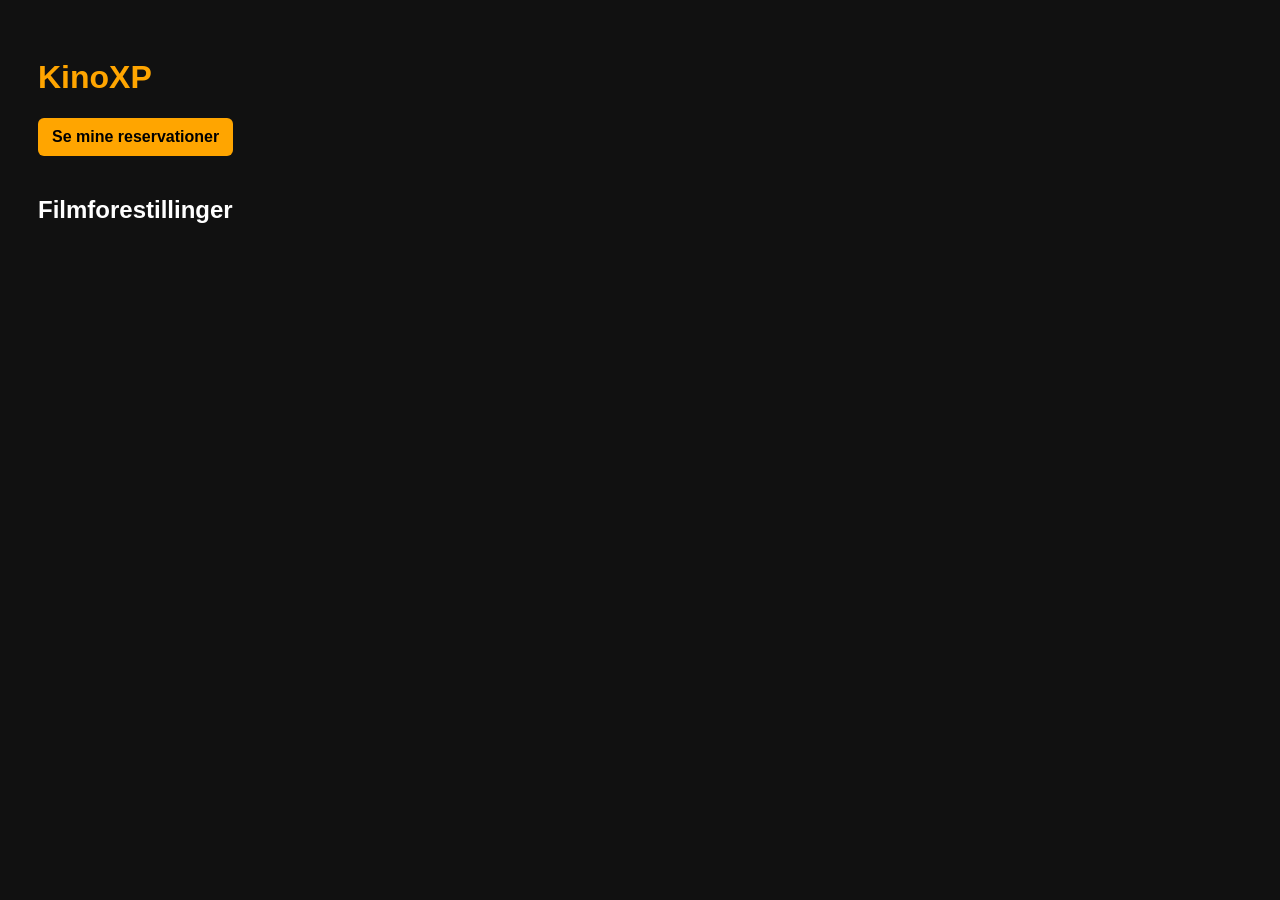
==== src/main/resources/static/index.html @ eb42682c "se min res" ====
<!DOCTYPE html>
<html lang="da">
<head>
    <meta charset="UTF-8">
    <title>KinoXP</title>
    <link rel="stylesheet" href="style.css">
</head>
<body>

<h1>KinoXP</h1>

<a href="reservationer.html" class="knap-link">Se mine reservationer</a>

<h2>Filmforestillinger</h2>
<div id="forestillinger"></div>

<script src="script.js"></script>
</body>
</html>
---- src/main/resources/static/style.css ----
body {
    font-family: Arial, sans-serif;
    background-color: #111;
    color: white;
    padding: 30px;
}

h1 {
    color: orange;
}

#forestillinger div {
    background-color: #222;
    padding: 15px;
    margin-bottom: 15px;
    border-radius: 8px;
}

#forestillinger a {
    color: white;
    text-decoration: none;
}

#forestillinger a:hover {
    color: orange;
}

#filmForestillinger div {
    background-color: #222;
    padding: 15px;
    margin-bottom: 15px;
    border-radius: 8px;
}

#filmForestillinger input {
    display: block;
    margin: 8px 0;
    padding: 8px;
    width: 220px;
    border: none;
    border-radius: 6px;
}

#filmForestillinger button {
    background-color: orange;
    color: black;
    border: none;
    padding: 10px 14px;
    font-weight: bold;
    cursor: pointer;
    border-radius: 6px;
}

#filmForestillinger button:hover {
    filter: brightness(0.9);
}

#filmForestillinger p[id^="besked-"] {
    margin-top: 10px;
    color: lightgreen;
}

button {
    background-color: orange;
    color: black;
    border: none;
    padding: 10px 14px;
    margin-bottom: 20px;
    font-weight: bold;
    cursor: pointer;
    border-radius: 6px;
}
.knap-link {
    display: inline-block;
    background-color: orange;
    color: black;
    padding: 10px 14px;
    margin-bottom: 20px;
    text-decoration: none;
    font-weight: bold;
    border-radius: 6px;
}
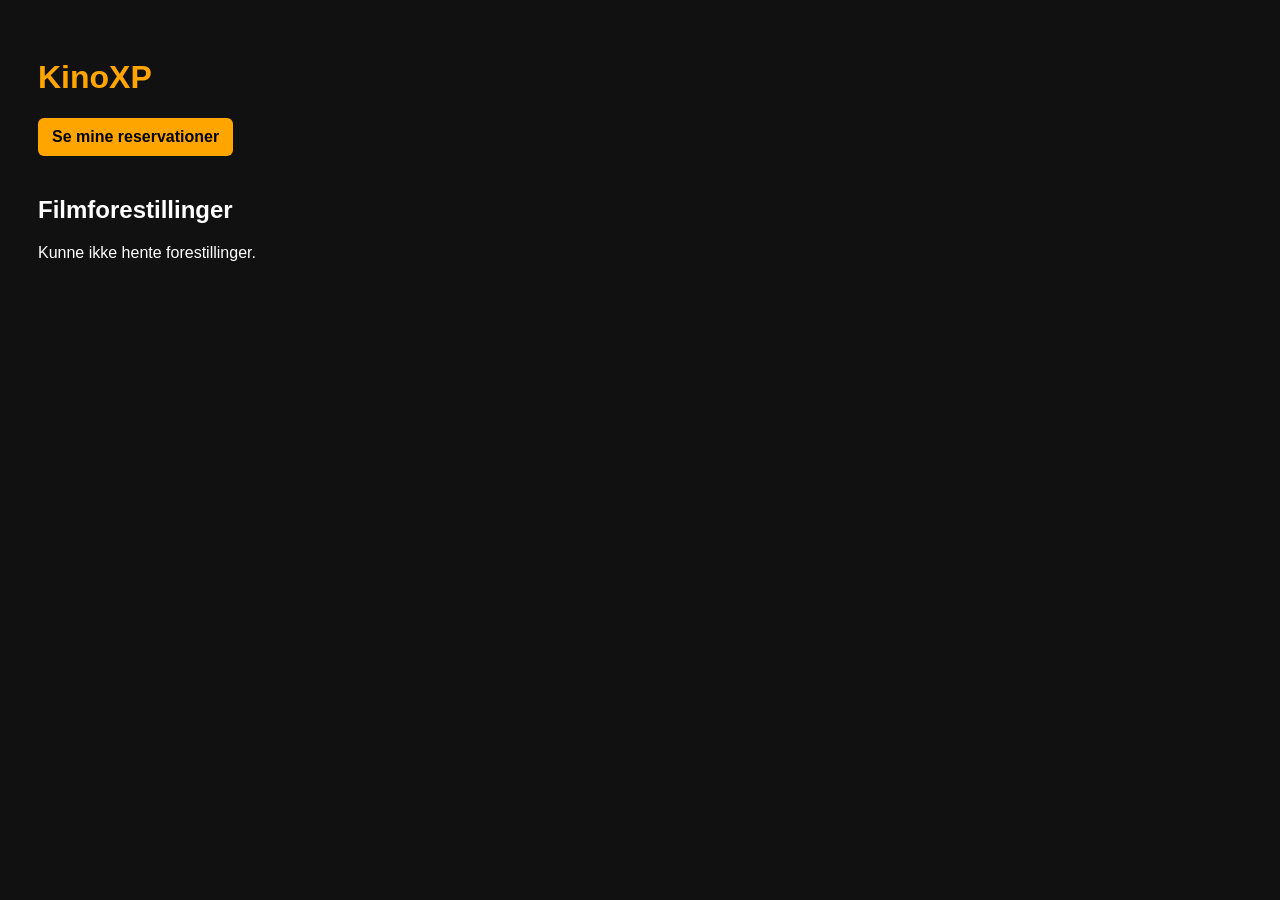
==== commit 8a11f3a9: "Validering af reservationer, 404 for ukendte film og API-tests - Reservationer afvises, hvis navn ma" ====
--- a/src/main/resources/static/index.html
+++ b/src/main/resources/static/index.html
@@ -14,6 +14,7 @@
 <h2>Filmforestillinger</h2>
 <div id="forestillinger"></div>
 
+<script src="faelles.js"></script>
 <script src="script.js"></script>
 </body>
 </html>
--- a/src/main/resources/static/style.css
+++ b/src/main/resources/static/style.css
@@ -55,7 +55,7 @@
     filter: brightness(0.9);
 }
 
-#filmForestillinger p[id^="besked-"] {
+.besked-ok {
     margin-top: 10px;
     color: lightgreen;
 }
@@ -79,4 +79,15 @@
     text-decoration: none;
     font-weight: bold;
     border-radius: 6px;
-}+}
+.besked-fejl {
+    margin-top: 10px;
+    color: #ff6b6b;
+}
+
+#reservationer div {
+    background-color: #222;
+    padding: 15px;
+    margin-bottom: 15px;
+    border-radius: 8px;
+}
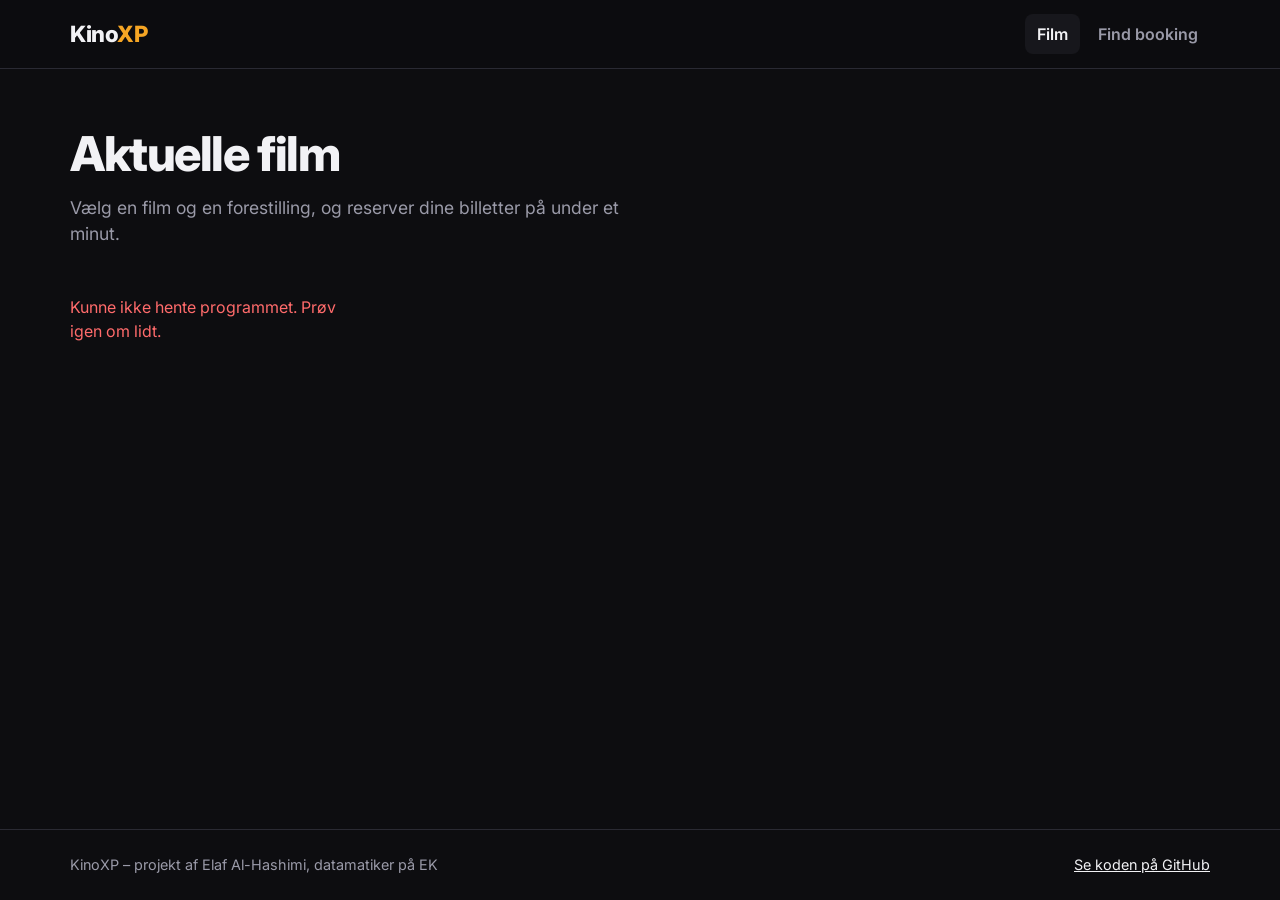
==== commit 9bafeba9: "Nyt design, ledige pladser og bookingkoder - Nyt design med topbar, plakatgitter, filmside og footer" ====
--- a/src/main/resources/static/index.html
+++ b/src/main/resources/static/index.html
@@ -2,19 +2,41 @@
 <html lang="da">
 <head>
     <meta charset="UTF-8">
-    <title>KinoXP</title>
+    <meta name="viewport" content="width=device-width, initial-scale=1">
+    <title>KinoXP – Biograf</title>
+    <link rel="preconnect" href="https://fonts.googleapis.com">
+    <link rel="stylesheet" href="https://fonts.googleapis.com/css2?family=Inter:wght@400;600;700;800&display=swap">
     <link rel="stylesheet" href="style.css">
 </head>
 <body>
 
-<h1>KinoXP</h1>
+<header class="topbar">
+    <div class="topbar-indhold">
+        <a href="index.html" class="logo">Kino<span>XP</span></a>
+        <nav class="menu">
+            <a href="index.html" class="aktiv">Film</a>
+            <a href="booking.html">Find booking</a>
+        </nav>
+    </div>
+</header>
 
-<a href="reservationer.html" class="knap-link">Se mine reservationer</a>
+<main>
+    <section class="hero">
+        <h1>Aktuelle film</h1>
+        <p>Vælg en film og en forestilling, og reserver dine billetter på under et minut.</p>
+    </section>
 
-<h2>Filmforestillinger</h2>
-<div id="forestillinger"></div>
+    <div id="film" class="film-gitter"></div>
+</main>
+
+<footer>
+    <div class="footer-indhold">
+        <span>KinoXP – projekt af Elaf Al-Hashimi, datamatiker på EK</span>
+        <a href="https://github.com/elaf0016/KinoXPElaf">Se koden på GitHub</a>
+    </div>
+</footer>
 
 <script src="faelles.js"></script>
 <script src="script.js"></script>
 </body>
-</html>+</html>
--- a/src/main/resources/static/style.css
+++ b/src/main/resources/static/style.css
@@ -1,93 +1,484 @@
+:root {
+    --baggrund: #0d0d10;
+    --flade: #17171c;
+    --flade-hover: #1f1f26;
+    --kant: #2a2a33;
+    --tekst: #f2f2f5;
+    --daempet: #9a9aa8;
+    --accent: #f5a524;
+    --accent-moerk: #d98c0d;
+    --ok: #3ecf8e;
+    --fejl: #ff6b6b;
+    --radius: 12px;
+    --bredde: 1180px;
+}
+
+* {
+    box-sizing: border-box;
+}
+
 body {
-    font-family: Arial, sans-serif;
-    background-color: #111;
-    color: white;
-    padding: 30px;
-}
-
-h1 {
-    color: orange;
-}
-
-#forestillinger div {
-    background-color: #222;
-    padding: 15px;
-    margin-bottom: 15px;
+    margin: 0;
+    font-family: "Inter", system-ui, -apple-system, "Segoe UI", Roboto, sans-serif;
+    background: var(--baggrund);
+    color: var(--tekst);
+    line-height: 1.5;
+    min-height: 100vh;
+    display: flex;
+    flex-direction: column;
+}
+
+a {
+    color: inherit;
+}
+
+main {
+    flex: 1;
+    width: 100%;
+    max-width: var(--bredde);
+    margin: 0 auto;
+    padding: 32px 20px 64px;
+}
+
+h1, h2, h3 {
+    line-height: 1.2;
+    margin: 0 0 12px;
+}
+
+/* ---------- Topbar ---------- */
+
+.topbar {
+    position: sticky;
+    top: 0;
+    z-index: 10;
+    background: rgba(13, 13, 16, 0.85);
+    backdrop-filter: blur(10px);
+    border-bottom: 1px solid var(--kant);
+}
+
+.topbar-indhold {
+    max-width: var(--bredde);
+    margin: 0 auto;
+    padding: 14px 20px;
+    display: flex;
+    align-items: center;
+    justify-content: space-between;
+    gap: 16px;
+}
+
+.logo {
+    font-size: 1.4rem;
+    font-weight: 800;
+    letter-spacing: -0.02em;
+    text-decoration: none;
+}
+
+.logo span {
+    color: var(--accent);
+}
+
+.menu {
+    display: flex;
+    gap: 6px;
+}
+
+.menu a {
+    text-decoration: none;
+    color: var(--daempet);
+    font-weight: 600;
+    padding: 8px 12px;
     border-radius: 8px;
 }
 
-#forestillinger a {
-    color: white;
-    text-decoration: none;
-}
-
-#forestillinger a:hover {
-    color: orange;
-}
-
-#filmForestillinger div {
-    background-color: #222;
-    padding: 15px;
-    margin-bottom: 15px;
+.menu a:hover,
+.menu a.aktiv {
+    color: var(--tekst);
+    background: var(--flade);
+}
+
+/* ---------- Forside ---------- */
+
+.hero {
+    padding: 24px 0 32px;
+}
+
+.hero h1 {
+    font-size: clamp(2rem, 5vw, 3rem);
+    font-weight: 800;
+    letter-spacing: -0.03em;
+}
+
+.hero p {
+    color: var(--daempet);
+    font-size: 1.1rem;
+    max-width: 560px;
+    margin: 0;
+}
+
+.film-gitter {
+    display: grid;
+    grid-template-columns: repeat(auto-fill, minmax(220px, 1fr));
+    gap: 24px;
+}
+
+.film-kort {
+    background: var(--flade);
+    border: 1px solid var(--kant);
+    border-radius: var(--radius);
+    overflow: hidden;
+    display: flex;
+    flex-direction: column;
+    transition: transform 0.15s ease, border-color 0.15s ease;
+}
+
+.film-kort:hover {
+    transform: translateY(-4px);
+    border-color: var(--accent);
+}
+
+.film-kort .plakat {
+    display: block;
+    aspect-ratio: 2 / 3;
+    background: var(--flade-hover);
+}
+
+.film-kort img {
+    width: 100%;
+    height: 100%;
+    object-fit: cover;
+    display: block;
+}
+
+.film-kort-indhold {
+    padding: 14px 16px 16px;
+    display: flex;
+    flex-direction: column;
+    gap: 10px;
+    flex: 1;
+}
+
+.film-kort h3 {
+    font-size: 1.05rem;
+    margin: 0;
+}
+
+.film-kort h3 a {
+    text-decoration: none;
+}
+
+.film-kort h3 a:hover {
+    color: var(--accent);
+}
+
+/* ---------- Mærker og tider ---------- */
+
+.info-linje {
+    display: flex;
+    flex-wrap: wrap;
+    align-items: center;
+    gap: 8px;
+    color: var(--daempet);
+    font-size: 0.9rem;
+}
+
+.maerke {
+    display: inline-block;
+    font-size: 0.75rem;
+    font-weight: 700;
+    padding: 2px 8px;
+    border-radius: 999px;
+    border: 1px solid var(--kant);
+    color: var(--tekst);
+}
+
+.maerke.alder {
+    background: var(--accent);
+    border-color: var(--accent);
+    color: #111;
+}
+
+.tider {
+    display: flex;
+    flex-wrap: wrap;
+    gap: 6px;
+    margin-top: auto;
+}
+
+.tid {
+    display: inline-flex;
+    flex-direction: column;
+    align-items: center;
+    text-decoration: none;
+    font-size: 0.8rem;
+    padding: 6px 10px;
     border-radius: 8px;
-}
-
-#filmForestillinger input {
+    background: var(--flade-hover);
+    border: 1px solid var(--kant);
+    line-height: 1.2;
+}
+
+.tid strong {
+    font-size: 0.95rem;
+}
+
+.tid small {
+    color: var(--daempet);
+}
+
+a.tid:hover {
+    border-color: var(--accent);
+}
+
+/* ---------- Filmside ---------- */
+
+.tilbage {
+    display: inline-block;
+    color: var(--daempet);
+    text-decoration: none;
+    margin-bottom: 20px;
+}
+
+.tilbage:hover {
+    color: var(--tekst);
+}
+
+.film-top {
+    display: grid;
+    grid-template-columns: 280px 1fr;
+    gap: 40px;
+    align-items: start;
+}
+
+.film-top img {
+    width: 100%;
+    border-radius: var(--radius);
     display: block;
-    margin: 8px 0;
-    padding: 8px;
-    width: 220px;
+}
+
+.film-top h1 {
+    font-size: clamp(1.8rem, 4vw, 2.6rem);
+    font-weight: 800;
+    letter-spacing: -0.02em;
+}
+
+.beskrivelse {
+    color: #cfcfd8;
+    font-size: 1.05rem;
+    max-width: 620px;
+}
+
+.sektion {
+    margin-top: 40px;
+}
+
+.sektion h2 {
+    font-size: 1.3rem;
+}
+
+.dag {
+    margin-bottom: 18px;
+}
+
+.dag h3 {
+    font-size: 0.95rem;
+    color: var(--daempet);
+    font-weight: 600;
+    text-transform: capitalize;
+}
+
+.tid-knap {
+    font: inherit;
+    color: inherit;
+    cursor: pointer;
+    min-width: 92px;
+}
+
+.tid-knap:hover:not(:disabled) {
+    border-color: var(--accent);
+}
+
+.tid-knap.valgt {
+    background: var(--accent);
+    border-color: var(--accent);
+    color: #111;
+}
+
+.tid-knap.valgt small {
+    color: #3a2a00;
+}
+
+.tid-knap:disabled {
+    opacity: 0.4;
+    cursor: not-allowed;
+}
+
+/* ---------- Formular og panel ---------- */
+
+.panel {
+    background: var(--flade);
+    border: 1px solid var(--kant);
+    border-radius: var(--radius);
+    padding: 24px;
+    max-width: 520px;
+}
+
+.panel p {
+    color: var(--daempet);
+    margin-top: 0;
+}
+
+.felt {
+    display: flex;
+    flex-direction: column;
+    gap: 6px;
+    margin-bottom: 14px;
+}
+
+.felt label {
+    font-size: 0.85rem;
+    font-weight: 600;
+    color: var(--daempet);
+}
+
+input {
+    font: inherit;
+    color: var(--tekst);
+    background: var(--baggrund);
+    border: 1px solid var(--kant);
+    border-radius: 8px;
+    padding: 10px 12px;
+    width: 100%;
+}
+
+input:focus {
+    outline: none;
+    border-color: var(--accent);
+}
+
+.knap {
+    font: inherit;
+    font-weight: 700;
+    color: #111;
+    background: var(--accent);
     border: none;
-    border-radius: 6px;
-}
-
-#filmForestillinger button {
-    background-color: orange;
-    color: black;
-    border: none;
-    padding: 10px 14px;
-    font-weight: bold;
+    border-radius: 8px;
+    padding: 12px 18px;
     cursor: pointer;
-    border-radius: 6px;
-}
-
-#filmForestillinger button:hover {
-    filter: brightness(0.9);
+    text-decoration: none;
+    display: inline-block;
+}
+
+.knap:hover {
+    background: var(--accent-moerk);
+}
+
+.knap:disabled {
+    opacity: 0.5;
+    cursor: not-allowed;
+}
+
+.besked {
+    margin: 12px 0 0;
+    font-weight: 600;
 }
 
 .besked-ok {
-    margin-top: 10px;
-    color: lightgreen;
-}
-
-button {
-    background-color: orange;
-    color: black;
-    border: none;
-    padding: 10px 14px;
-    margin-bottom: 20px;
-    font-weight: bold;
-    cursor: pointer;
-    border-radius: 6px;
-}
-.knap-link {
-    display: inline-block;
-    background-color: orange;
-    color: black;
-    padding: 10px 14px;
-    margin-bottom: 20px;
-    text-decoration: none;
-    font-weight: bold;
-    border-radius: 6px;
-}
+    color: var(--ok);
+}
+
 .besked-fejl {
-    margin-top: 10px;
-    color: #ff6b6b;
-}
-
-#reservationer div {
-    background-color: #222;
-    padding: 15px;
-    margin-bottom: 15px;
-    border-radius: 8px;
-}
+    color: var(--fejl);
+}
+
+/* ---------- Bekræftelse / booking ---------- */
+
+.billet {
+    background: var(--flade);
+    border: 1px solid var(--kant);
+    border-left: 4px solid var(--accent);
+    border-radius: var(--radius);
+    padding: 24px;
+    max-width: 520px;
+}
+
+.billet .kode {
+    font-family: ui-monospace, "Cascadia Code", Consolas, monospace;
+    font-size: 1.6rem;
+    font-weight: 700;
+    letter-spacing: 0.08em;
+    color: var(--accent);
+    margin: 4px 0 16px;
+}
+
+.billet dl {
+    display: grid;
+    grid-template-columns: auto 1fr;
+    gap: 6px 16px;
+    margin: 0;
+}
+
+.billet dt {
+    color: var(--daempet);
+}
+
+.billet dd {
+    margin: 0;
+    font-weight: 600;
+}
+
+.soeg-raekke {
+    display: flex;
+    gap: 10px;
+}
+
+.soeg-raekke input {
+    text-transform: uppercase;
+}
+
+.tom {
+    color: var(--daempet);
+}
+
+/* ---------- Footer ---------- */
+
+footer {
+    border-top: 1px solid var(--kant);
+    color: var(--daempet);
+    font-size: 0.9rem;
+}
+
+.footer-indhold {
+    max-width: var(--bredde);
+    margin: 0 auto;
+    padding: 24px 20px;
+    display: flex;
+    flex-wrap: wrap;
+    justify-content: space-between;
+    gap: 12px;
+}
+
+footer a {
+    color: var(--tekst);
+}
+
+/* ---------- Mobil ---------- */
+
+@media (max-width: 720px) {
+    .film-top {
+        grid-template-columns: 1fr;
+        gap: 24px;
+    }
+
+    .film-top img {
+        max-width: 240px;
+    }
+
+    .film-gitter {
+        grid-template-columns: repeat(auto-fill, minmax(160px, 1fr));
+        gap: 16px;
+    }
+
+    .soeg-raekke {
+        flex-direction: column;
+    }
+}
